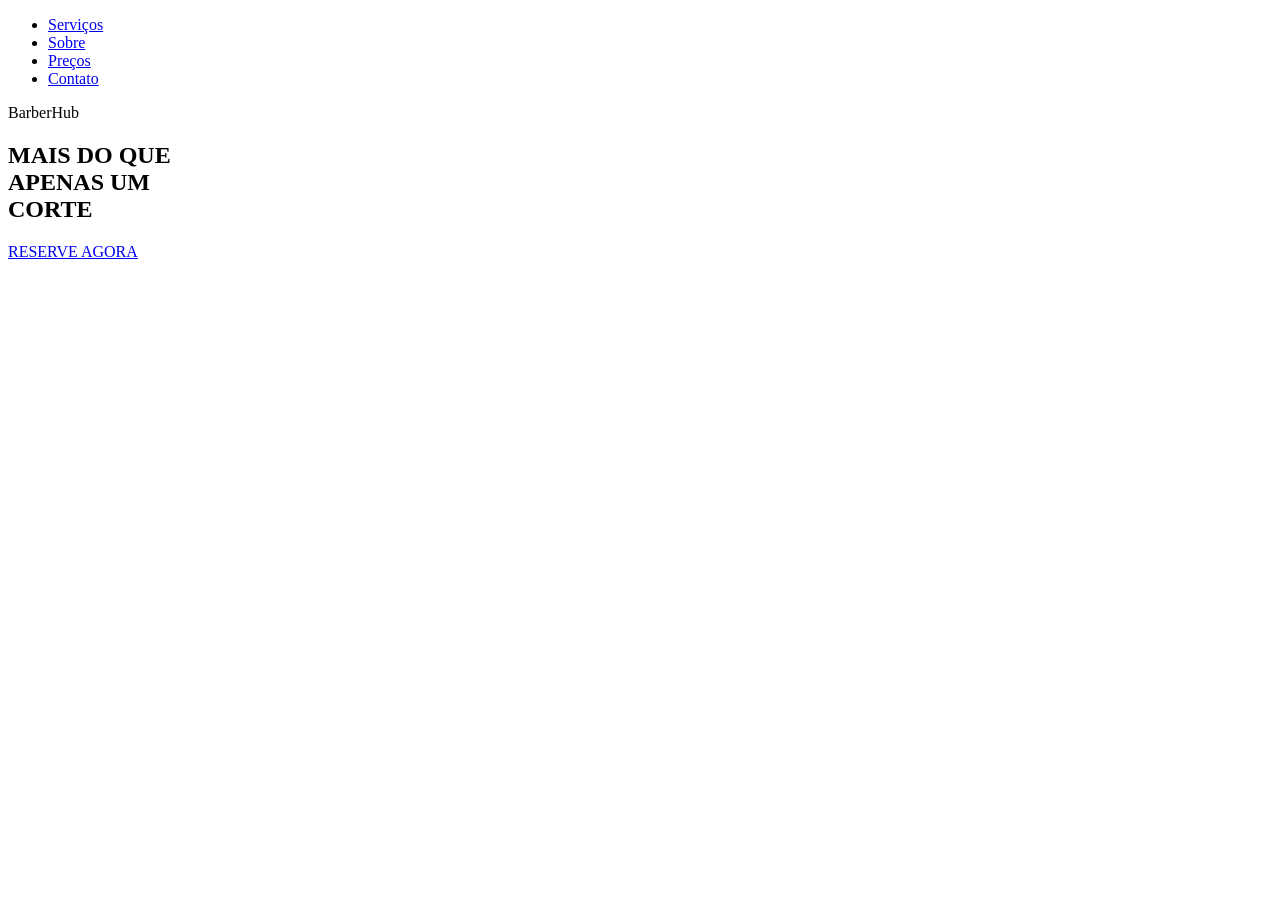
==== index.html @ 6ae7c7de "Add files via upload Arquivos HTML iniciais" ====
<!DOCTYPE html>
<html lang="pt-BR">
<head>
    <meta charset="UTF-8">
    <meta name="viewport" content="width=device-width, initial-scale=1.0">

    <title>BarberHub</title>


</head>

<body>

   

        <!-- MENU -->
        <header class="site-header">

            <a href="index.html" class="logo"></a>

            <nav>
                <ul class="menu">
                    <li><a href="servicos.html">Serviços</a></li>
                    <li><a href="sobre.html">Sobre</a></li>
                    <li><a href="servicos.html#precos">Preços</a></li>
                    <li><a href="contato.html">Contato</a></li>
                </ul>
            </nav>

           

        </header>

        <!-- CONTEÚDO PRINCIPAL -->
        <section class="hero-content">

            <div class="hero-copy">

                <p class="subtitulo">BarberHub</p>

                <h1>
                    MAIS DO QUE<br>
                    APENAS UM<br>
                    CORTE
                </h1>

                <a href="agendamento.html" class="botao">
                    RESERVE AGORA
                </a>

                
            <!-- IMAGEM -->
            

        </section>

    </main>

    <script src=></script>

</body>
</html>
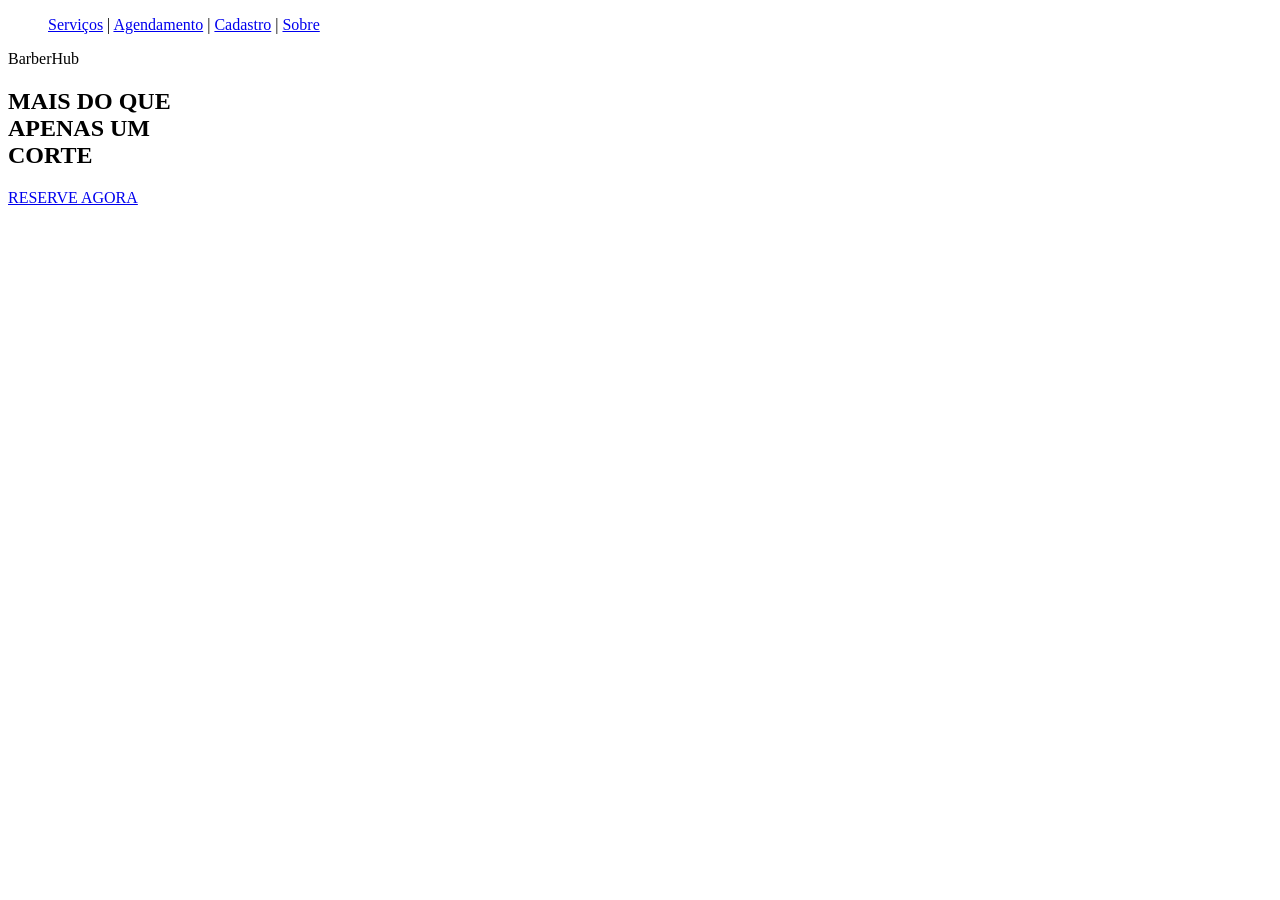
==== commit e1461794: "Add files via upload Arquivos iniciais HTML" ====
--- a/index.html
+++ b/index.html
@@ -21,10 +21,10 @@
 
             <nav>
                 <ul class="menu">
-                    <li><a href="servicos.html">Serviços</a></li>
-                    <li><a href="sobre.html">Sobre</a></li>
-                    <li><a href="servicos.html#precos">Preços</a></li>
-                    <li><a href="contato.html">Contato</a></li>
+                    <a href="servicos.html">Serviços</a> |
+                    <a href="agendamento.html">Agendamento</a> |
+                    <a href="cadastro.html">Cadastro</a> |
+                    <a href="sobre.html">Sobre</a>
                 </ul>
             </nav>
 
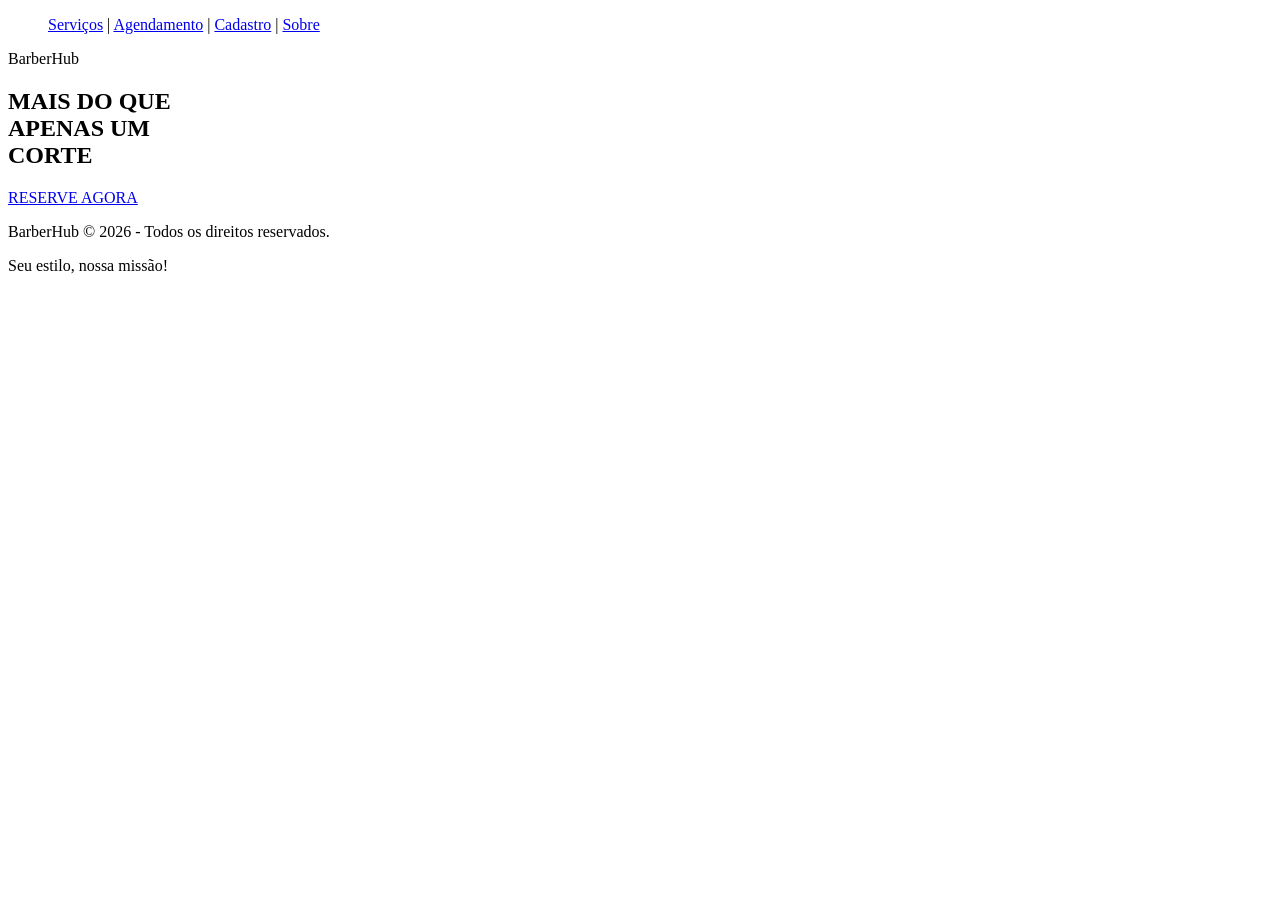
==== commit e5bb129e: "Add files via upload HTML inicial1" ====
--- a/index.html
+++ b/index.html
@@ -49,15 +49,14 @@
                     RESERVE AGORA
                 </a>
 
-                
-            <!-- IMAGEM -->
-            
-
         </section>
 
     </main>
 
-    <script src=></script>
+    <footer>
+        <p>BarberHub © 2026 - Todos os direitos reservados.</p>
+        <p>Seu estilo, nossa missão!</p>
+    </footer>
 
 </body>
 </html>
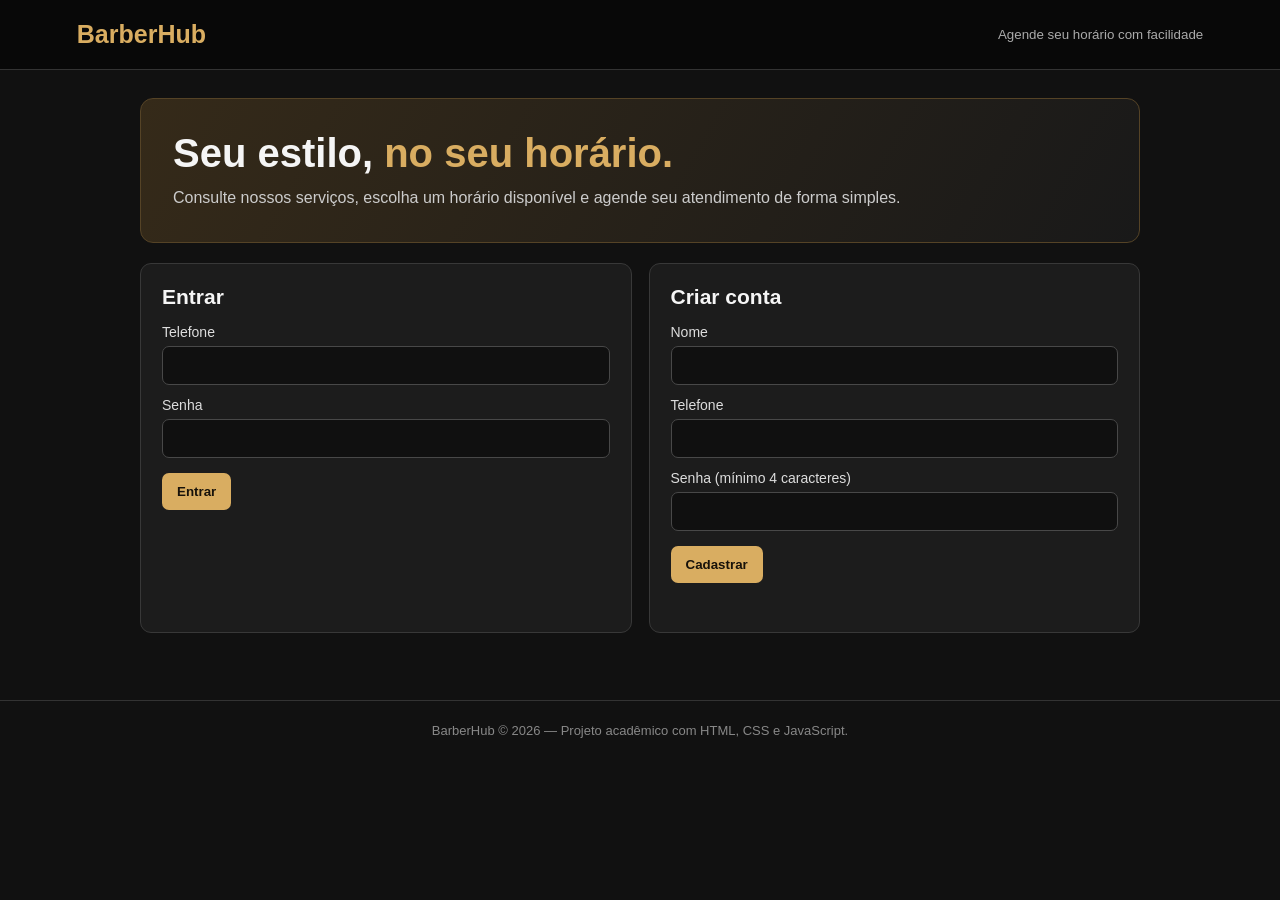
==== commit 5d9fa5c2: "Add files via upload" ====
--- a/index.html
+++ b/index.html
@@ -1,62 +1,197 @@
-
-<!DOCTYPE html>
-<html lang="pt-BR">
-<head>
-    <meta charset="UTF-8">
-    <meta name="viewport" content="width=device-width, initial-scale=1.0">
-
-    <title>BarberHub</title>
-
-
-</head>
-
-<body>
-
-   
-
-        <!-- MENU -->
-        <header class="site-header">
-
-            <a href="index.html" class="logo"></a>
-
-            <nav>
-                <ul class="menu">
-                    <a href="servicos.html">Serviços</a> |
-                    <a href="agendamento.html">Agendamento</a> |
-                    <a href="cadastro.html">Cadastro</a> |
-                    <a href="sobre.html">Sobre</a>
-                </ul>
-            </nav>
-
-           
-
-        </header>
-
-        <!-- CONTEÚDO PRINCIPAL -->
-        <section class="hero-content">
-
-            <div class="hero-copy">
-
-                <p class="subtitulo">BarberHub</p>
-
-                <h1>
-                    MAIS DO QUE<br>
-                    APENAS UM<br>
-                    CORTE
-                </h1>
-
-                <a href="agendamento.html" class="botao">
-                    RESERVE AGORA
-                </a>
-
-        </section>
-
-    </main>
-
-    <footer>
-        <p>BarberHub © 2026 - Todos os direitos reservados.</p>
-        <p>Seu estilo, nossa missão!</p>
-    </footer>
-
-</body>
-</html>
+<!DOCTYPE html>
+<html lang="pt-BR">
+<head>
+<meta charset="UTF-8">
+<meta name="viewport" content="width=device-width, initial-scale=1">
+<title>BarberHub</title>
+<link rel="stylesheet" href="style.css">
+</head>
+
+<body>
+
+<header>
+<div class="logo">BarberHub</div>
+<small id="headerText">Agende seu horário com facilidade</small>
+</header>
+
+<main>
+
+<section class="hero">
+<h1>Seu estilo, <span style="color:#d9ad61">no seu horário.</span></h1>
+<p>Consulte nossos serviços, escolha um horário disponível e agende seu atendimento de forma simples.</p>
+</section>
+
+<section id="access" class="grid">
+
+<div class="card">
+<h2>Entrar</h2>
+<form id="login">
+<label>Telefone</label>
+<input id="emailLogin" type="tel" required>
+
+<label>Senha</label>
+<input id="passLogin" type="password" required>
+
+<div class="actions">
+<button>Entrar</button>
+</div>
+</form>
+<div id="loginMsg" class="message"></div>
+</div>
+
+<div class="card">
+<h2>Criar conta</h2>
+<form id="register">
+<label>Nome</label>
+<input id="regName" required>
+
+<label>Telefone</label>
+<input id="regEmail" type="tel" required>
+
+<label>Senha (mínimo 4 caracteres)</label>
+<input id="regPass" type="password" minlength="4" required>
+
+<div class="actions">
+<button>Cadastrar</button>
+</div>
+</form>
+<div id="regMsg" class="message"></div>
+</div>
+
+</section>
+
+<section id="client" class="hidden">
+
+<div class="card topline">
+<div>
+<h2>Olá, <span id="clientName" style="color:#d9ad61"></span>!</h2>
+<div class="muted">Área do cliente</div>
+</div>
+<button class="dark" id="clientOut">Sair</button>
+</div>
+
+<div class="card">
+<h2>Nossos serviços</h2>
+
+<div class="services">
+
+<div class="service">
+<strong>Cabelo</strong>
+<span class="muted">Corte na tesoura ou máquina.</span>
+<p class="price">R$ 35,00</p>
+</div>
+
+<div class="service">
+<strong>Barba</strong>
+<span class="muted">Aparar e alinhar a barba.</span>
+<p class="price">R$ 25,00</p>
+</div>
+
+<div class="service">
+<strong>Cabelo + Barba</strong>
+<span class="muted">Combo completo.</span>
+<p class="price">R$ 55,00</p>
+</div>
+
+</div>
+</div>
+
+<div class="grid">
+
+<div class="card">
+<h2>Agendar horário</h2>
+
+<form id="booking">
+
+<label>Serviço</label>
+<select id="service" required>
+<option value="">Escolha</option>
+<option>Cabelo</option>
+<option>Barba</option>
+<option>Cabelo + Barba</option>
+</select>
+
+<label>Data</label>
+<input type="date" id="date" required>
+
+<label>Horário disponível</label>
+<select id="time" required>
+<option value="">Selecione uma data</option>
+</select>
+
+<p class="muted">
+Segunda a sexta, das 09h às 17h; sábado, das 09h às 15h.
+Domingo fechado. Os horários são organizados conforme a duração do serviço.
+</p>
+
+<p class="muted">
+Para reservar o horário, será pago 50% do valor antecipadamente.
+Os outros 50% serão pagos no atendimento.
+</p>
+
+<div class="actions">
+<button>Confirmar agendamento</button>
+</div>
+
+</form>
+<div id="bookMsg" class="message"></div>
+</div>
+
+<div class="card">
+<h2>Meus agendamentos</h2>
+<div id="myList" class="empty">Você ainda não possui agendamentos.</div>
+</div>
+
+</div>
+</section>
+
+<section id="admin" class="hidden">
+
+<div class="card topline">
+<div>
+<h2>Painel do administrador</h2>
+<div class="muted">Gerenciamento da barbearia</div>
+</div>
+<button class="dark" id="adminOut">Sair</button>
+</div>
+
+<div class="stats">
+<div class="stat">
+<b id="clientsCount">0</b>
+<span>Clientes cadastrados</span>
+</div>
+
+<div class="stat">
+<b id="bookCount">0</b>
+<span>Agendamentos ativos</span>
+</div>
+
+<div class="stat">
+<b id="todayCount">0</b>
+<span>Agendamentos de hoje</span>
+</div>
+</div>
+
+<div class="card">
+<h2>Clientes cadastrados</h2>
+<div id="clientList" class="empty"></div>
+</div>
+
+<div class="card">
+<h2>Agenda da barbearia</h2>
+<p class="muted">Consulte quem reservou cada horário ou cancele um agendamento.</p>
+<div id="allList" class="empty"></div>
+</div>
+
+</section>
+
+</main>
+
+<footer>
+BarberHub © 2026 — Projeto acadêmico com HTML, CSS e JavaScript.
+</footer>
+
+<script src="script.js"></script>
+
+</body>
+</html>
--- a/style.css
+++ b/style.css
@@ -0,0 +1,41 @@
+*{box-sizing:border-box}
+body{margin:0;background:#111;color:#f5f5f5;font-family:Arial,sans-serif}
+header{background:#080808;padding:20px 6%;display:flex;justify-content:space-between;align-items:center;border-bottom:1px solid #333}
+.logo{font-size:25px;font-weight:bold;color:#d9ad61}
+header small,.muted{color:#aaa}
+main{width:min(1000px,92%);margin:28px auto 50px}
+.hero{padding:32px;background:linear-gradient(120deg,#352a19,#191919);border:1px solid #554326;border-radius:13px;margin-bottom:20px}
+h1{margin:0 0 10px;font-size:clamp(27px,5vw,40px)}
+.hero p{color:#ccc;line-height:1.5;margin:0}
+.grid{display:grid;grid-template-columns:repeat(2,minmax(0,1fr));gap:17px}
+.card{background:#1c1c1c;border:1px solid #383838;border-radius:11px;padding:21px;margin-bottom:17px}
+h2{font-size:21px;margin:0 0 15px}
+label{display:block;margin:12px 0 6px;font-size:14px;color:#ddd}
+input,select{width:100%;padding:11px;background:#101010;color:white;border:1px solid #484848;border-radius:7px}
+button{padding:11px 15px;border:0;border-radius:7px;background:#d9ad61;color:#17120a;font-weight:bold;cursor:pointer}
+button.dark{background:#414141;color:white}
+button.red{background:#713b3b;color:white}
+.actions{display:flex;gap:9px;margin-top:15px;flex-wrap:wrap}
+.message{font-size:14px;color:#e5bd73;min-height:18px;margin-top:10px}
+.hidden{display:none!important}
+.services{display:grid;grid-template-columns:repeat(3,1fr);gap:10px}
+.service,.stat{background:#141414;border:1px solid #393939;border-radius:8px;padding:14px}
+.service strong{display:block;margin-bottom:7px}
+.price{color:#d9ad61;font-weight:bold;margin-bottom:0}
+.muted{font-size:13px;line-height:1.5}
+.topline,.item{display:flex;justify-content:space-between;align-items:center;gap:12px;flex-wrap:wrap}
+.item{padding:12px;border:1px solid #3b3b3b;border-radius:8px;margin:9px 0}
+.item small{display:block;color:#aaa;margin-top:5px;line-height:1.4}
+.stats{display:grid;grid-template-columns:repeat(3,1fr);gap:10px;margin-bottom:17px}
+.stat b{display:block;font-size:25px;color:#d9ad61}
+.stat span{font-size:13px;color:#aaa}
+.empty{color:#aaa;padding:8px 0}
+footer{text-align:center;color:#888;border-top:1px solid #333;padding:22px;font-size:13px}
+
+@media(max-width:680px){
+.grid{grid-template-columns:1fr}
+.services{grid-template-columns:1fr}
+.stats{grid-template-columns:1fr}
+header{padding:16px 4%}
+.hero{padding:24px}
+}
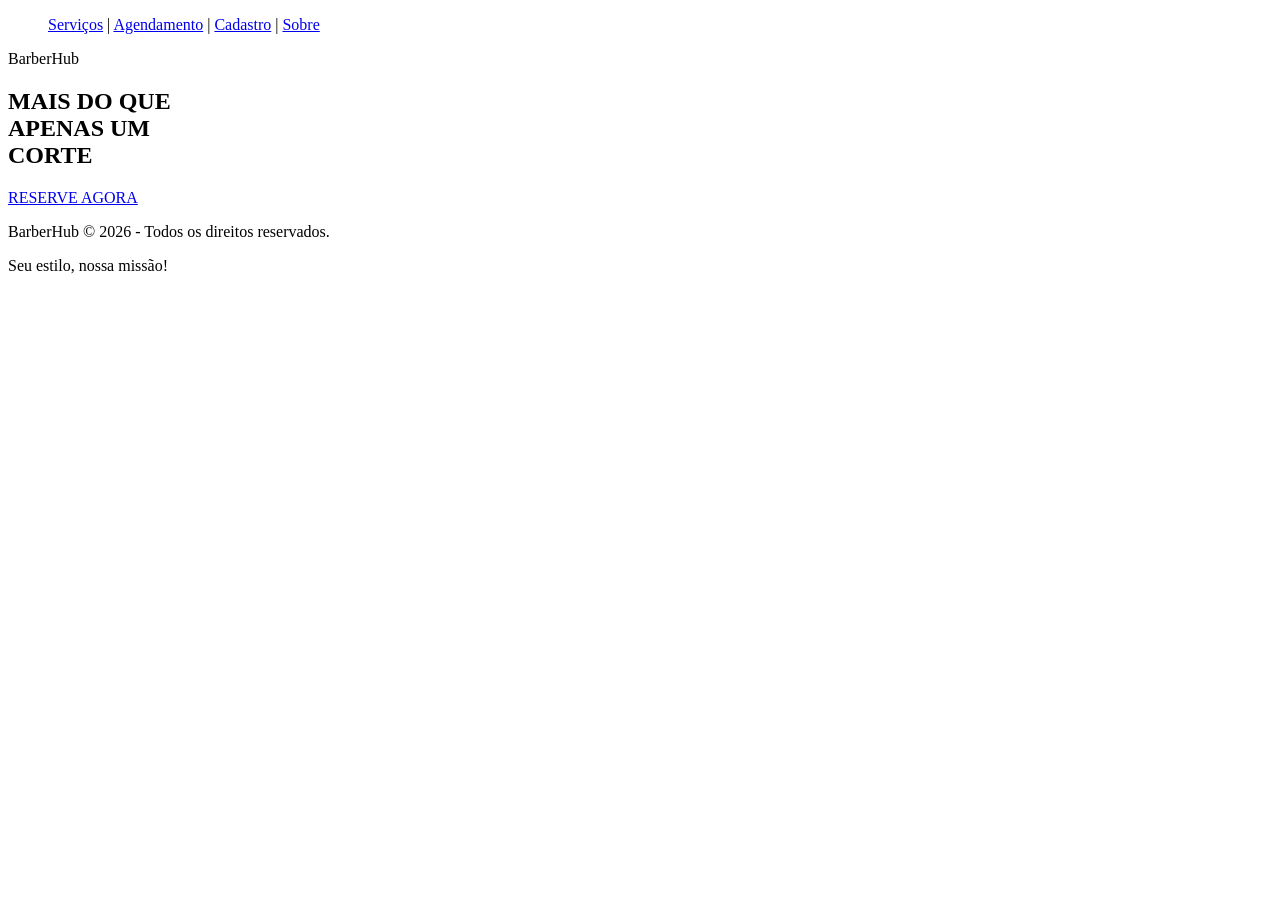
==== commit 591d7a5f: "Add files via upload" ====
--- a/index.html
+++ b/index.html
@@ -1,197 +1,62 @@
-<!DOCTYPE html>
-<html lang="pt-BR">
-<head>
-<meta charset="UTF-8">
-<meta name="viewport" content="width=device-width, initial-scale=1">
-<title>BarberHub</title>
-<link rel="stylesheet" href="style.css">
-</head>
-
-<body>
-
-<header>
-<div class="logo">BarberHub</div>
-<small id="headerText">Agende seu horário com facilidade</small>
-</header>
-
-<main>
-
-<section class="hero">
-<h1>Seu estilo, <span style="color:#d9ad61">no seu horário.</span></h1>
-<p>Consulte nossos serviços, escolha um horário disponível e agende seu atendimento de forma simples.</p>
-</section>
-
-<section id="access" class="grid">
-
-<div class="card">
-<h2>Entrar</h2>
-<form id="login">
-<label>Telefone</label>
-<input id="emailLogin" type="tel" required>
-
-<label>Senha</label>
-<input id="passLogin" type="password" required>
-
-<div class="actions">
-<button>Entrar</button>
-</div>
-</form>
-<div id="loginMsg" class="message"></div>
-</div>
-
-<div class="card">
-<h2>Criar conta</h2>
-<form id="register">
-<label>Nome</label>
-<input id="regName" required>
-
-<label>Telefone</label>
-<input id="regEmail" type="tel" required>
-
-<label>Senha (mínimo 4 caracteres)</label>
-<input id="regPass" type="password" minlength="4" required>
-
-<div class="actions">
-<button>Cadastrar</button>
-</div>
-</form>
-<div id="regMsg" class="message"></div>
-</div>
-
-</section>
-
-<section id="client" class="hidden">
-
-<div class="card topline">
-<div>
-<h2>Olá, <span id="clientName" style="color:#d9ad61"></span>!</h2>
-<div class="muted">Área do cliente</div>
-</div>
-<button class="dark" id="clientOut">Sair</button>
-</div>
-
-<div class="card">
-<h2>Nossos serviços</h2>
-
-<div class="services">
-
-<div class="service">
-<strong>Cabelo</strong>
-<span class="muted">Corte na tesoura ou máquina.</span>
-<p class="price">R$ 35,00</p>
-</div>
-
-<div class="service">
-<strong>Barba</strong>
-<span class="muted">Aparar e alinhar a barba.</span>
-<p class="price">R$ 25,00</p>
-</div>
-
-<div class="service">
-<strong>Cabelo + Barba</strong>
-<span class="muted">Combo completo.</span>
-<p class="price">R$ 55,00</p>
-</div>
-
-</div>
-</div>
-
-<div class="grid">
-
-<div class="card">
-<h2>Agendar horário</h2>
-
-<form id="booking">
-
-<label>Serviço</label>
-<select id="service" required>
-<option value="">Escolha</option>
-<option>Cabelo</option>
-<option>Barba</option>
-<option>Cabelo + Barba</option>
-</select>
-
-<label>Data</label>
-<input type="date" id="date" required>
-
-<label>Horário disponível</label>
-<select id="time" required>
-<option value="">Selecione uma data</option>
-</select>
-
-<p class="muted">
-Segunda a sexta, das 09h às 17h; sábado, das 09h às 15h.
-Domingo fechado. Os horários são organizados conforme a duração do serviço.
-</p>
-
-<p class="muted">
-Para reservar o horário, será pago 50% do valor antecipadamente.
-Os outros 50% serão pagos no atendimento.
-</p>
-
-<div class="actions">
-<button>Confirmar agendamento</button>
-</div>
-
-</form>
-<div id="bookMsg" class="message"></div>
-</div>
-
-<div class="card">
-<h2>Meus agendamentos</h2>
-<div id="myList" class="empty">Você ainda não possui agendamentos.</div>
-</div>
-
-</div>
-</section>
-
-<section id="admin" class="hidden">
-
-<div class="card topline">
-<div>
-<h2>Painel do administrador</h2>
-<div class="muted">Gerenciamento da barbearia</div>
-</div>
-<button class="dark" id="adminOut">Sair</button>
-</div>
-
-<div class="stats">
-<div class="stat">
-<b id="clientsCount">0</b>
-<span>Clientes cadastrados</span>
-</div>
-
-<div class="stat">
-<b id="bookCount">0</b>
-<span>Agendamentos ativos</span>
-</div>
-
-<div class="stat">
-<b id="todayCount">0</b>
-<span>Agendamentos de hoje</span>
-</div>
-</div>
-
-<div class="card">
-<h2>Clientes cadastrados</h2>
-<div id="clientList" class="empty"></div>
-</div>
-
-<div class="card">
-<h2>Agenda da barbearia</h2>
-<p class="muted">Consulte quem reservou cada horário ou cancele um agendamento.</p>
-<div id="allList" class="empty"></div>
-</div>
-
-</section>
-
-</main>
-
-<footer>
-BarberHub © 2026 — Projeto acadêmico com HTML, CSS e JavaScript.
-</footer>
-
-<script src="script.js"></script>
-
-</body>
-</html>
+
+    <!DOCTYPE html>
+    <html lang="pt-BR">
+    <head>
+        <meta charset="UTF-8">
+        <meta name="viewport" content="width=device-width, initial-scale=1.0">
+
+        <title>BarberHub</title>
+
+
+    </head>
+
+    <body>
+
+    
+
+            <!-- MENU -->
+            <header class="site-header">
+
+                <a href="index.html" class="logo"></a>
+
+                <nav>
+                    <ul class="menu">
+                        <a href="servicos.html">Serviços</a> |
+                        <a href="agendamento.html">Agendamento</a> |
+                        <a href="cadastro.html">Cadastro</a> |
+                        <a href="sobre.html">Sobre</a>
+                    </ul>
+                </nav>
+
+            
+
+            </header>
+
+            <!-- CONTEÚDO PRINCIPAL -->
+            <section class="hero-content">
+
+                <div class="hero-copy">
+
+                    <p class="subtitulo">BarberHub</p>
+
+                    <h1>
+                        MAIS DO QUE<br>
+                        APENAS UM<br>
+                        CORTE
+                    </h1>
+
+                    <a href="agendamento.html" class="botao">
+                        RESERVE AGORA
+                    </a>
+
+            </section>
+
+        </main>
+
+        <footer>
+            <p>BarberHub © 2026 - Todos os direitos reservados.</p>
+            <p>Seu estilo, nossa missão!</p>
+        </footer>
+
+    </body>
+    </html>
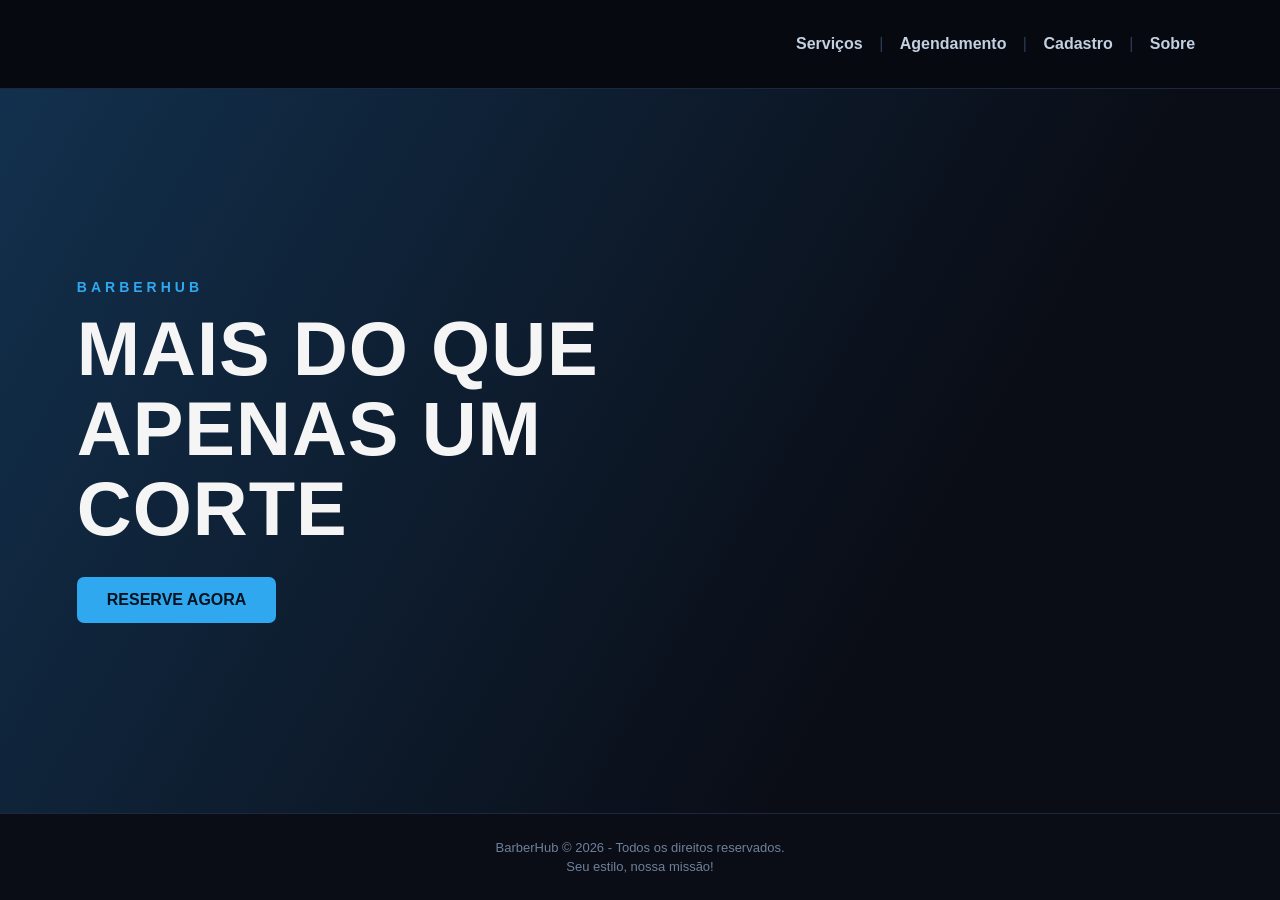
==== commit 1d4c3eb2: "feat: funcionalidades JavaScript" ====
--- a/index.html
+++ b/index.html
@@ -1,62 +1,61 @@
+<!DOCTYPE html>
+<html lang="pt-BR">
+<head>
+    <meta charset="UTF-8">
+    <meta name="viewport" content="width=device-width, initial-scale=1.0">
 
-    <!DOCTYPE html>
-    <html lang="pt-BR">
-    <head>
-        <meta charset="UTF-8">
-        <meta name="viewport" content="width=device-width, initial-scale=1.0">
+    <title>BarberHub</title>
 
-        <title>BarberHub</title>
+    <link rel="stylesheet" href="index.css">
 
-
-    </head>
-
-    <body>
-
+    <script src="JS/script.js" defer></script>
     
 
-            <!-- MENU -->
-            <header class="site-header">
+</head>
 
-                <a href="index.html" class="logo"></a>
+<body>
 
-                <nav>
-                    <ul class="menu">
-                        <a href="servicos.html">Serviços</a> |
-                        <a href="agendamento.html">Agendamento</a> |
-                        <a href="cadastro.html">Cadastro</a> |
-                        <a href="sobre.html">Sobre</a>
-                    </ul>
-                </nav>
+    <!-- MENU -->
+    <header class="site-header">
 
-            
+        <a href="index.html" class="logo"></a>
 
-            </header>
+        <nav>
+            <ul class="menu">
+                <a href="servicos.html">Serviços</a> |
+                <a href="agendamento.html">Agendamento</a> |
+                <a href="cadastro.html">Cadastro</a> |
+                <a href="sobre.html">Sobre</a>
+            </ul>
+        </nav>
 
-            <!-- CONTEÚDO PRINCIPAL -->
-            <section class="hero-content">
+    </header>
 
-                <div class="hero-copy">
+    <!-- CONTEÚDO PRINCIPAL -->
+    <section class="hero-content">
 
-                    <p class="subtitulo">BarberHub</p>
+        <div class="hero-copy">
 
-                    <h1>
-                        MAIS DO QUE<br>
-                        APENAS UM<br>
-                        CORTE
-                    </h1>
+            <p class="subtitulo">BarberHub</p>
 
-                    <a href="agendamento.html" class="botao">
-                        RESERVE AGORA
-                    </a>
+            <h1>
+                MAIS DO QUE<br>
+                APENAS UM<br>
+                CORTE
+            </h1>
 
-            </section>
+            <a href="agendamento.html" class="botao">
+                RESERVE AGORA
+            </a>
 
-        </main>
+    </section>
 
-        <footer>
-            <p>BarberHub © 2026 - Todos os direitos reservados.</p>
-            <p>Seu estilo, nossa missão!</p>
-        </footer>
+    </main>
 
-    </body>
-    </html>
+    <footer>
+        <p>BarberHub © 2026 - Todos os direitos reservados.</p>
+        <p>Seu estilo, nossa missão!</p>
+    </footer>
+
+</body>
+</html>
--- a/index.css
+++ b/index.css
@@ -0,0 +1,21 @@
+*{box-sizing:border-box}
+body{margin:0;min-height:100vh;display:flex;flex-direction:column;background:#0a0d16;color:#f5f5f5;font-family:Arial,sans-serif}
+.site-header{display:flex;justify-content:space-between;align-items:center;gap:14px;flex-wrap:wrap;padding:20px 6%;background:#060910;border-bottom:1px solid #1c2840}
+.logo{display:block;width:48px;height:48px;border-radius:8px;background:url("img/logo.png") center/contain no-repeat}
+.menu{list-style:none;margin:0;padding:0;color:#2b3b58;word-spacing:4px}
+.menu a{color:#c3d0e0;text-decoration:none;font-weight:bold;margin:0 8px;transition:color .2s}
+.menu a:hover{color:#2fa8f0}
+.hero-content{flex:1;display:flex;align-items:center;padding:60px 6%;background:linear-gradient(120deg,#12304d,#0a0d16 70%)}
+.hero-copy{max-width:620px}
+.subtitulo{margin:0 0 14px;color:#2fa8f0;font-weight:bold;letter-spacing:4px;text-transform:uppercase;font-size:14px}
+h1{margin:0 0 28px;font-size:clamp(36px,8vw,76px);line-height:1.05;letter-spacing:1px}
+.botao{display:inline-block;padding:14px 30px;background:#2fa8f0;color:#03121f;font-weight:bold;text-decoration:none;border-radius:7px;transition:transform .2s,background .2s}
+.botao:hover{background:#5bbcf5;transform:translateY(-2px)}
+footer{text-align:center;color:#6f819a;border-top:1px solid #1c2840;padding:22px;font-size:13px}
+footer p{margin:4px 0}
+
+@media(max-width:680px){
+.site-header{padding:16px 4%;justify-content:center}
+.hero-content{padding:40px 4%;text-align:center}
+.menu a{margin:0 4px;font-size:14px}
+}
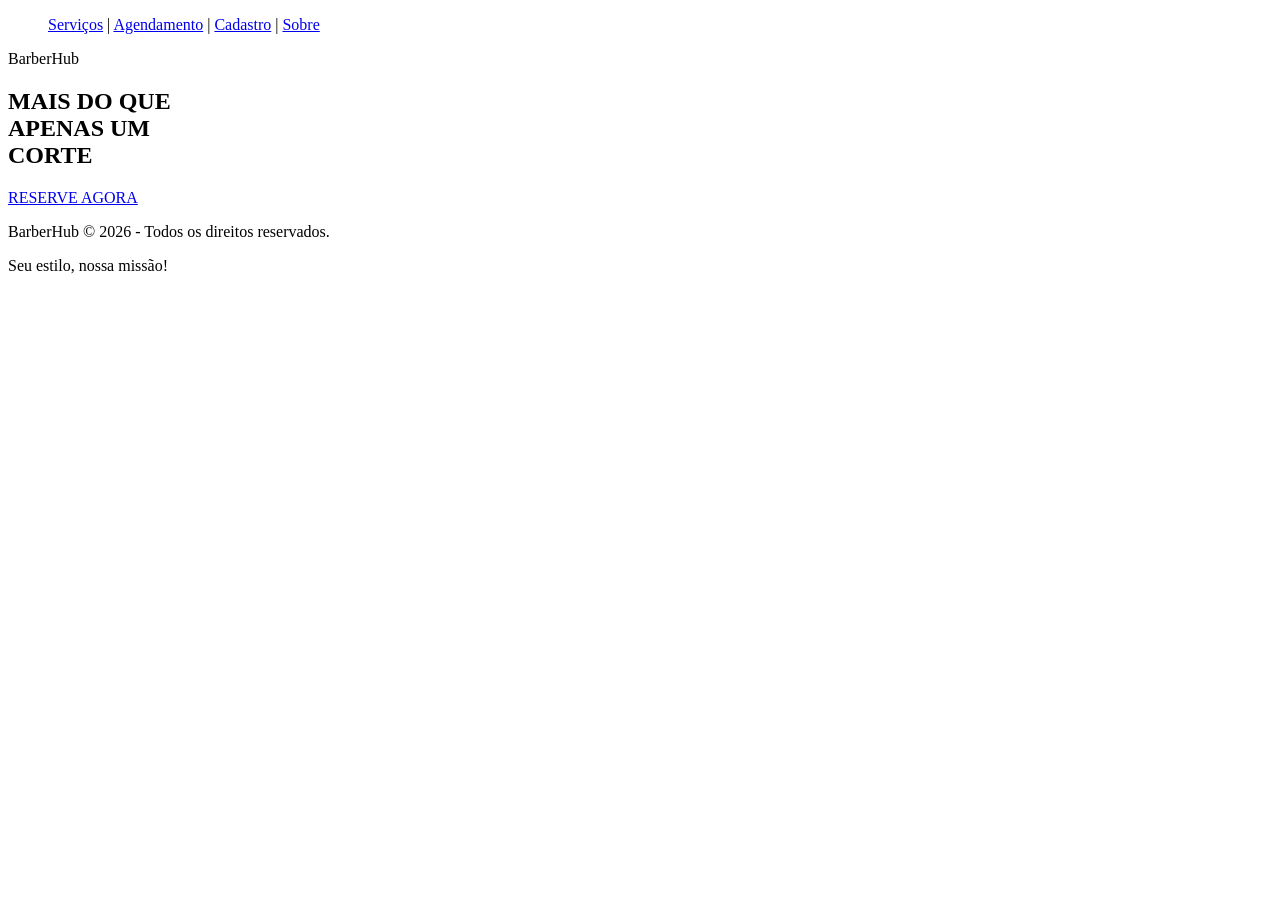
==== commit b898ec25: "Add files via upload" ====
--- a/index.html
+++ b/index.html
@@ -6,10 +6,10 @@
 
     <title>BarberHub</title>
 
-    <link rel="stylesheet" href="index.css">
+    <link rel="stylesheet" href="style.css/index.css">
 
     <script src="JS/script.js" defer></script>
-    
+
 
 </head>
 
@@ -44,7 +44,7 @@
                 CORTE
             </h1>
 
-            <a href="agendamento.html" class="botao">
+            <a href="servicos.html" class="botao">
                 RESERVE AGORA
             </a>
 
